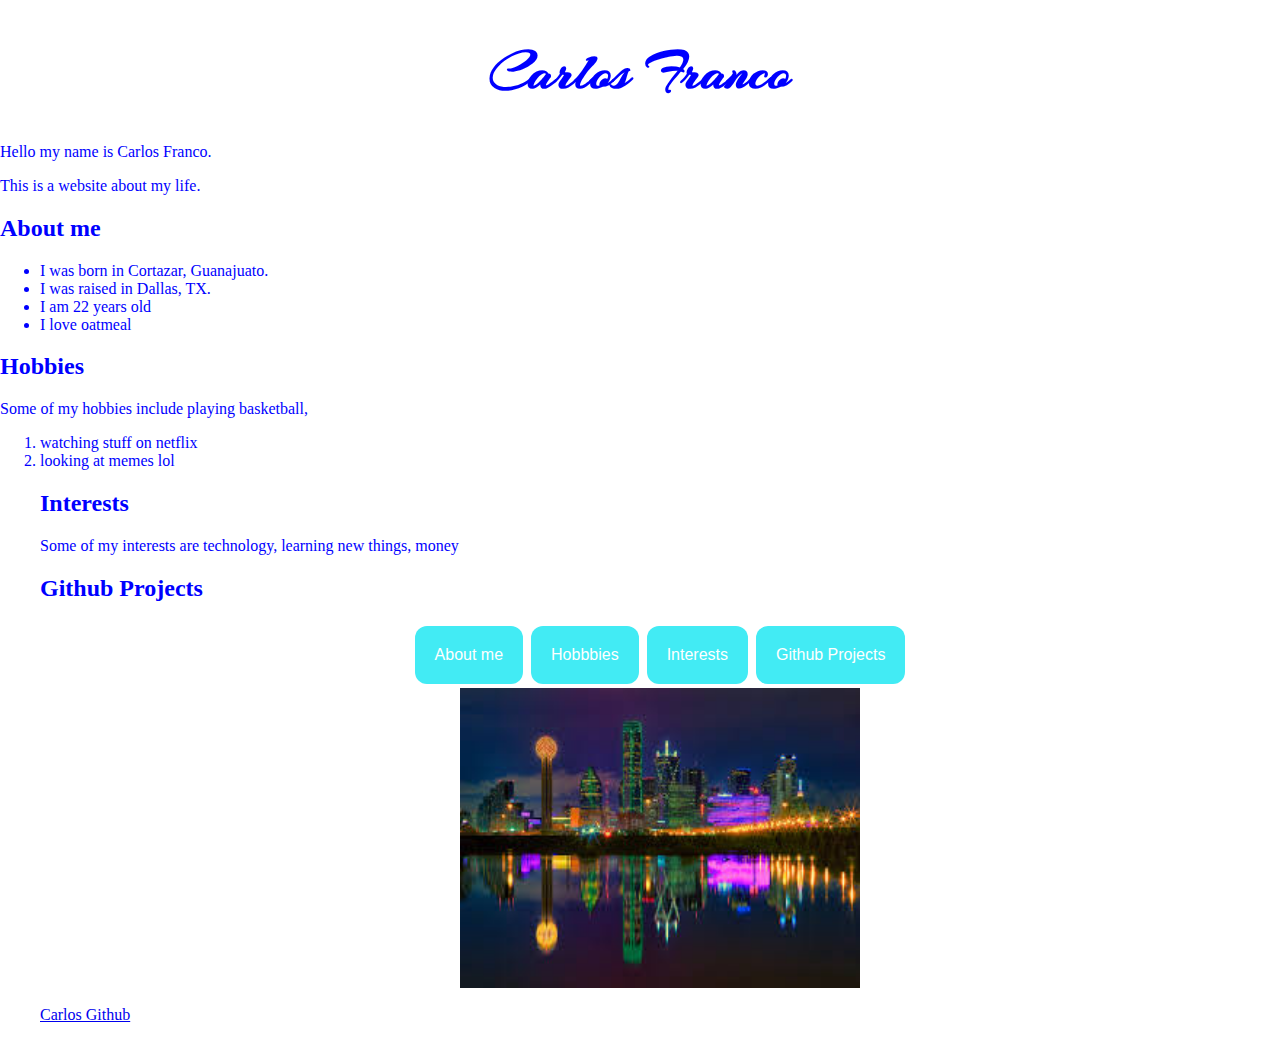
==== index.html @ be5d8235 "finished buttons" ====
<!DOCTYPE html>
<html>
  <head>
    <meta charset="utf-8"" name="viewport" width=device-width, initial-scale=1.0" >
    <link rel="stylesheet" type="text/css" href="css/styles.css">
    <link href='https://fonts.googleapis.com/css?family=Arizonia' rel='stylesheet'>

    <title>Carlos Franco</title>
  </head>
  <body>

    <div class="content">

      <h1 class="name">Carlos Franco</h1>
      <p>Hello my name is Carlos Franco.</p>
      <p>This is a website about my life.</p>
      <h2>About me</h2>
      <ul>
        <li>I was born in Cortazar, Guanajuato.</li>
        <li>I was raised in Dallas, TX.</li>
        <li>I am 22 years old</li>
        <li>I love oatmeal</li>
      </ul>
      <h2>Hobbies</h2>
        <p>Some of my hobbies include playing basketball,<ol><li> watching stuff on netflix</li><li>looking at memes lol</li></p>
      <h2>Interests</h2>
        Some of my interests are technology, learning new things, money
      <h2>Github Projects</h2>
    <div class="btn-grp">

        <button class="button" href="about-me.html">About me</button>
        <button class="button" href="Hobbies.html">Hobbbies</button>
        <button class="button" href="Interests">Interests</button>
        <button class="button" href="githubprojects.html">Github Projects</button>
    </div>
      <img src="images/dallas.jpeg" alt="Dallas,TX" style="width:400px;height:300px;" class="center" class="responsive">
      <br>
      <a href="https://github.com/Carlosf96/">Carlos Github</a>
    </div>



  </body>
</html>
---- css/styles.css ----
h1.name {
  color: blue;
  text-align: center;
  font-family: Arizonia;
  font-size: 55px;
}

body {
  margin: 0px;
  padding: 0px;
  background-image: url("/home/hc-22/Documents/Carlosf96.github.io/images/background.png");
  min-height: 100%;
  background-repeat: no-repeat;
  background-attachment: fixed;
  background-position: center;
  background-size: cover;

}
.content{
  color: blue;
}
.center{
  display: block;
  margin-left: auto;
  margin-right: auto;
  width: 50%;
}
.responsive{
   max-width: 100%;
  height: auto; 
}


.btn-grp{
  text-align: center;
}
.button:hover{
  box-shadow: 0 12px 16px 0 rgba(0,0,0,.24)
}
.button{

  background-color: #42ebf4;
  border: none;
  color: white;
  padding: 20px;
  text-decoration: none;
  display: inline-block;
  font-size: 16px;
  margin: 4px 2px;
  cursor: pointer;
  border-radius: 12px;
  text-align: center;
}
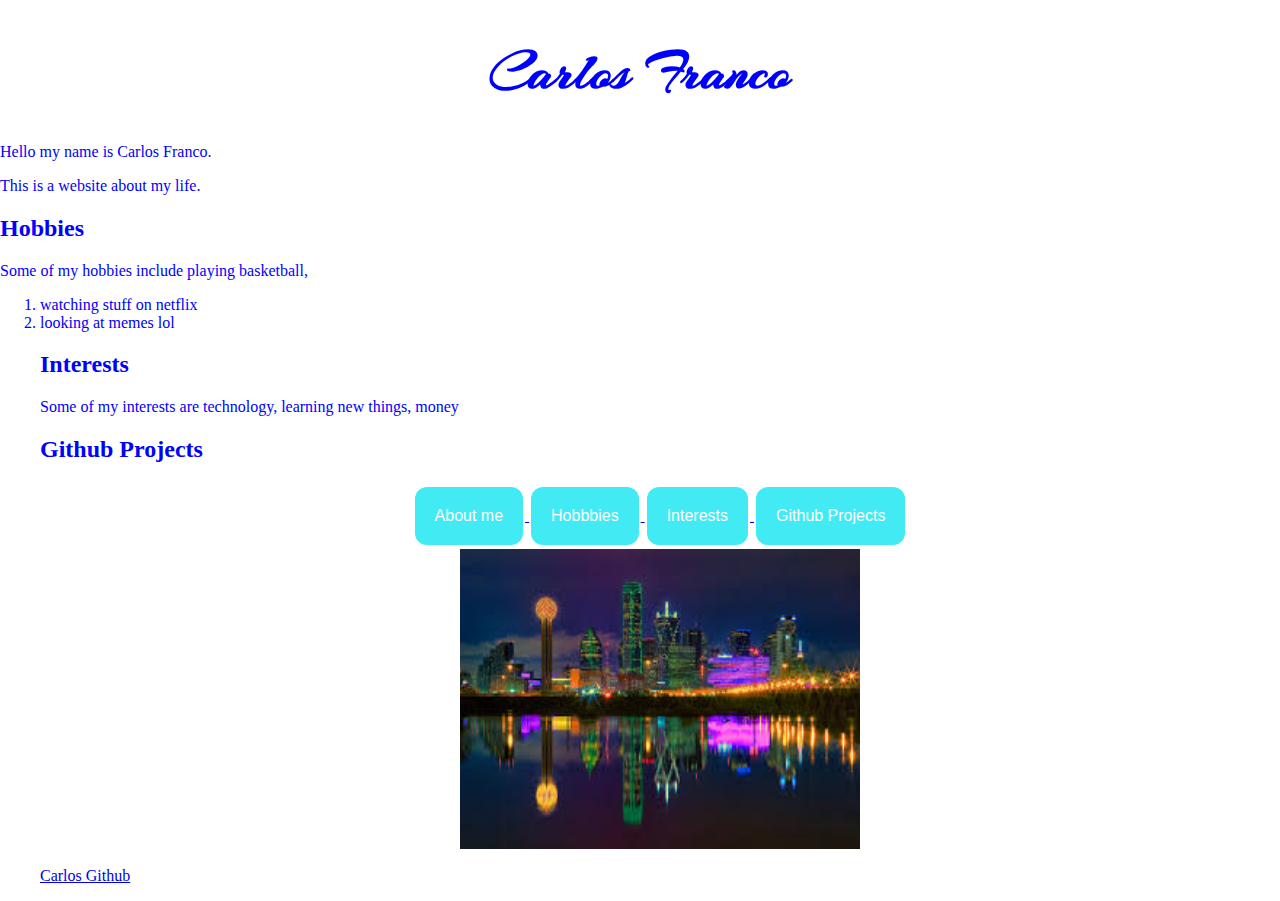
==== commit bdb9ad60: "added a about me page" ====
--- a/index.html
+++ b/index.html
@@ -14,13 +14,6 @@
       <h1 class="name">Carlos Franco</h1>
       <p>Hello my name is Carlos Franco.</p>
       <p>This is a website about my life.</p>
-      <h2>About me</h2>
-      <ul>
-        <li>I was born in Cortazar, Guanajuato.</li>
-        <li>I was raised in Dallas, TX.</li>
-        <li>I am 22 years old</li>
-        <li>I love oatmeal</li>
-      </ul>
       <h2>Hobbies</h2>
         <p>Some of my hobbies include playing basketball,<ol><li> watching stuff on netflix</li><li>looking at memes lol</li></p>
       <h2>Interests</h2>
@@ -28,10 +21,10 @@
       <h2>Github Projects</h2>
     <div class="btn-grp">
 
-        <button class="button" href="about-me.html">About me</button>
-        <button class="button" href="Hobbies.html">Hobbbies</button>
-        <button class="button" href="Interests">Interests</button>
-        <button class="button" href="githubprojects.html">Github Projects</button>
+        <a href="about-me.html"><button class="button" >About me</button>
+        <a href="hobbies.html"><button class="button">Hobbbies</button>
+        <a href="interests.html"><button class="button">Interests</button>
+        <a href="ghproj.html"><button class="button">Github Projects</button></a>
     </div>
       <img src="images/dallas.jpeg" alt="Dallas,TX" style="width:400px;height:300px;" class="center" class="responsive">
       <br>
--- a/css/styles.css
+++ b/css/styles.css
@@ -17,6 +17,9 @@
 
 }
 .content{
+  color: blue;
+}
+.content2{
   color: blue;
 }
 .center{
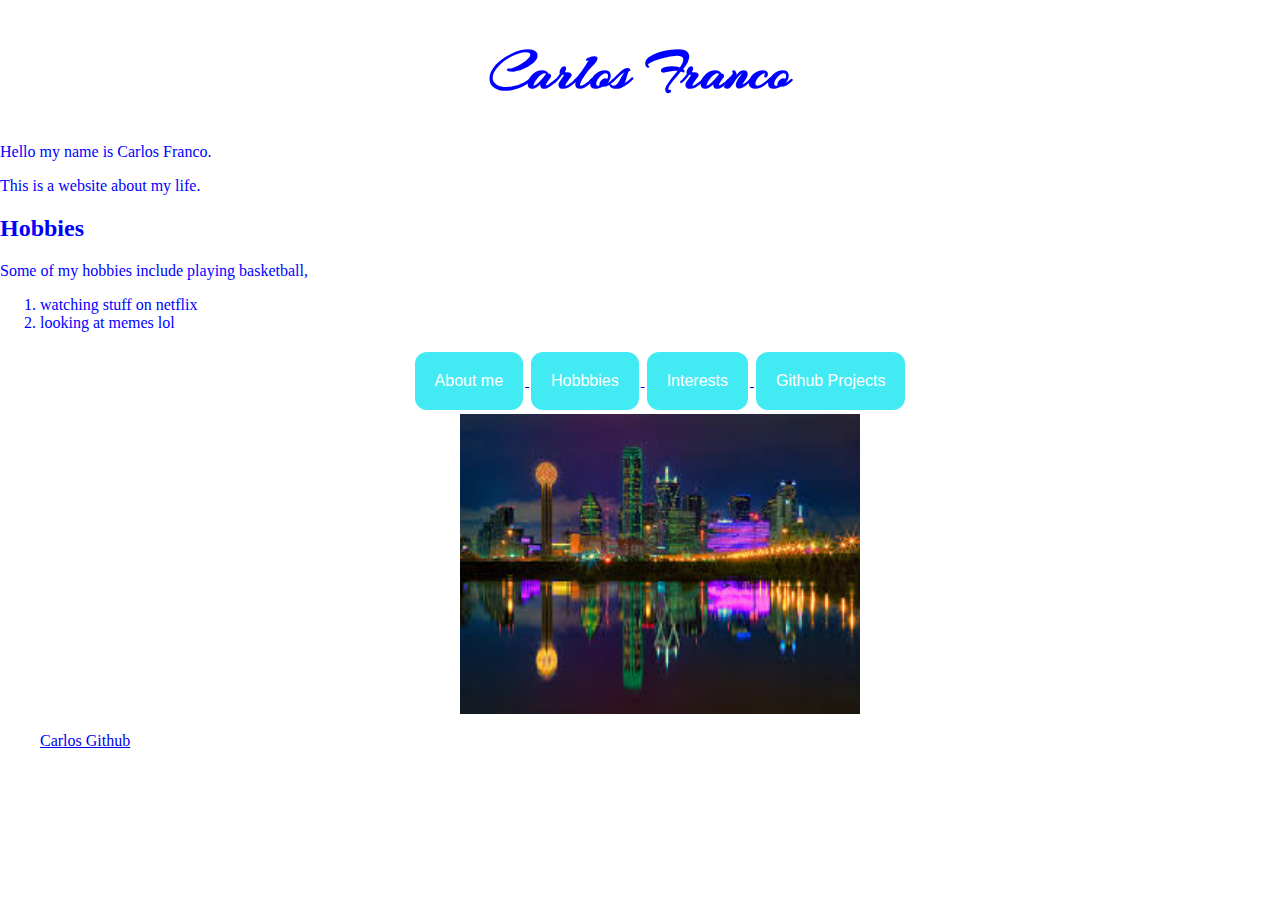
==== commit 3758216d: "added interests page" ====
--- a/index.html
+++ b/index.html
@@ -16,9 +16,6 @@
       <p>This is a website about my life.</p>
       <h2>Hobbies</h2>
         <p>Some of my hobbies include playing basketball,<ol><li> watching stuff on netflix</li><li>looking at memes lol</li></p>
-      <h2>Interests</h2>
-        Some of my interests are technology, learning new things, money
-      <h2>Github Projects</h2>
     <div class="btn-grp">
 
         <a href="about-me.html"><button class="button" >About me</button>
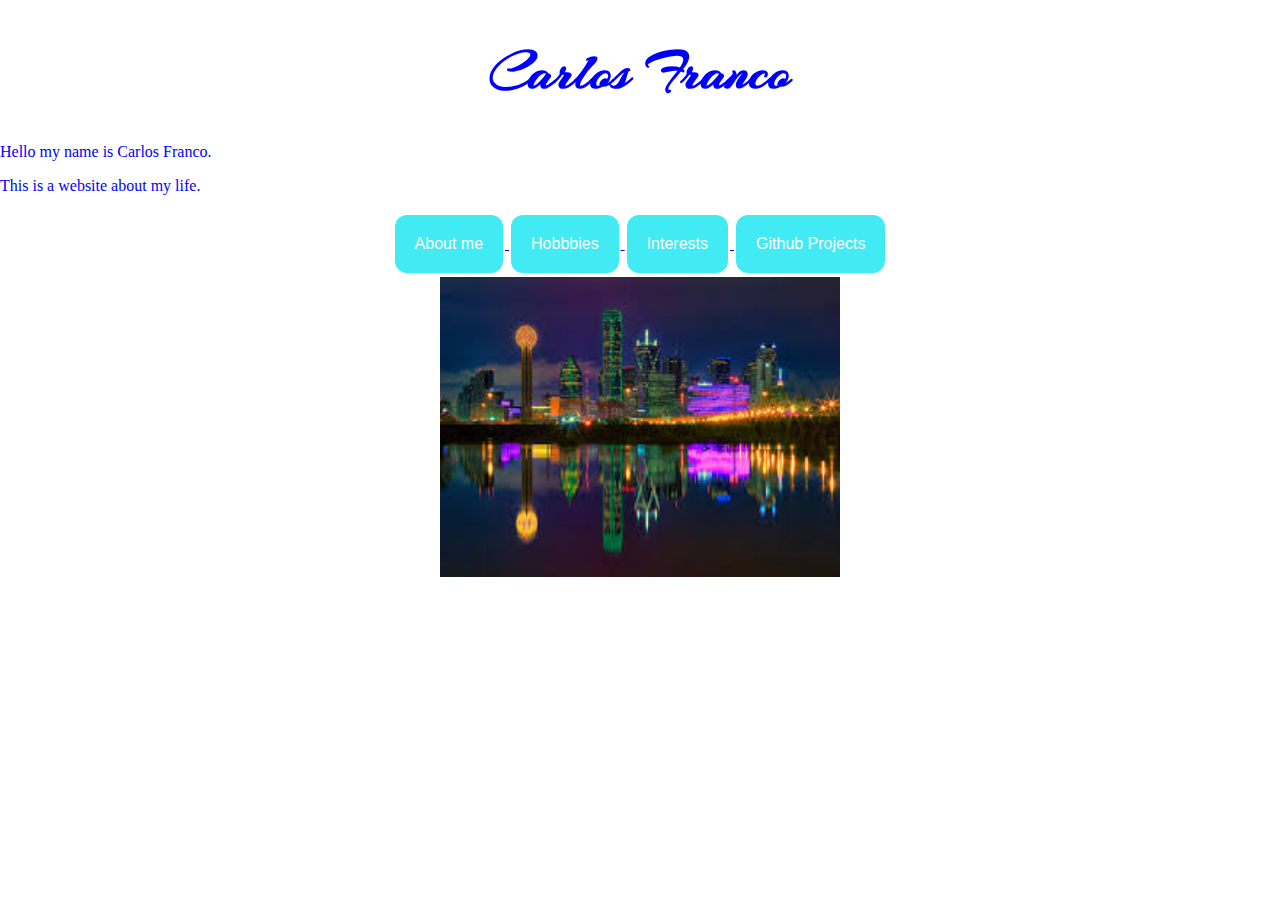
==== commit 7b0071d9: "added hobbies page" ====
--- a/index.html
+++ b/index.html
@@ -14,8 +14,6 @@
       <h1 class="name">Carlos Franco</h1>
       <p>Hello my name is Carlos Franco.</p>
       <p>This is a website about my life.</p>
-      <h2>Hobbies</h2>
-        <p>Some of my hobbies include playing basketball,<ol><li> watching stuff on netflix</li><li>looking at memes lol</li></p>
     <div class="btn-grp">
 
         <a href="about-me.html"><button class="button" >About me</button>
@@ -25,10 +23,6 @@
     </div>
       <img src="images/dallas.jpeg" alt="Dallas,TX" style="width:400px;height:300px;" class="center" class="responsive">
       <br>
-      <a href="https://github.com/Carlosf96/">Carlos Github</a>
     </div>
-
-
-
   </body>
 </html>
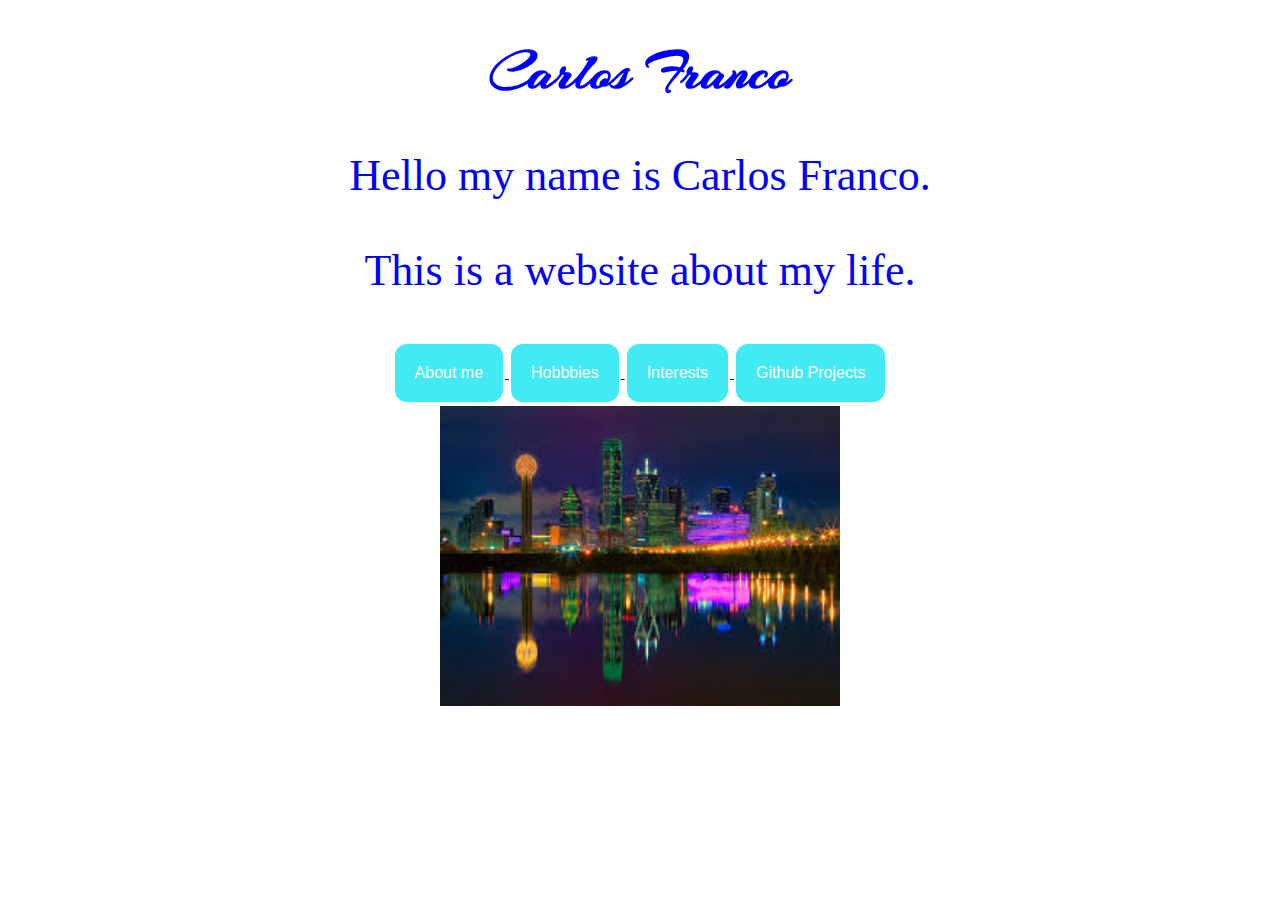
==== commit be22edde: "added more buttons" ====
--- a/index.html
+++ b/index.html
@@ -12,8 +12,8 @@
     <div class="content">
 
       <h1 class="name">Carlos Franco</h1>
-      <p>Hello my name is Carlos Franco.</p>
-      <p>This is a website about my life.</p>
+      <p class="hname">Hello my name is Carlos Franco.</p>
+      <p class="hname">This is a website about my life.</p>
     <div class="btn-grp">
 
         <a href="about-me.html"><button class="button" >About me</button>
--- a/css/styles.css
+++ b/css/styles.css
@@ -15,6 +15,10 @@
   background-position: center;
   background-size: cover;
 
+}
+.hname{
+  text-align: center;
+  font-size: 44px;
 }
 .content{
   color: blue;
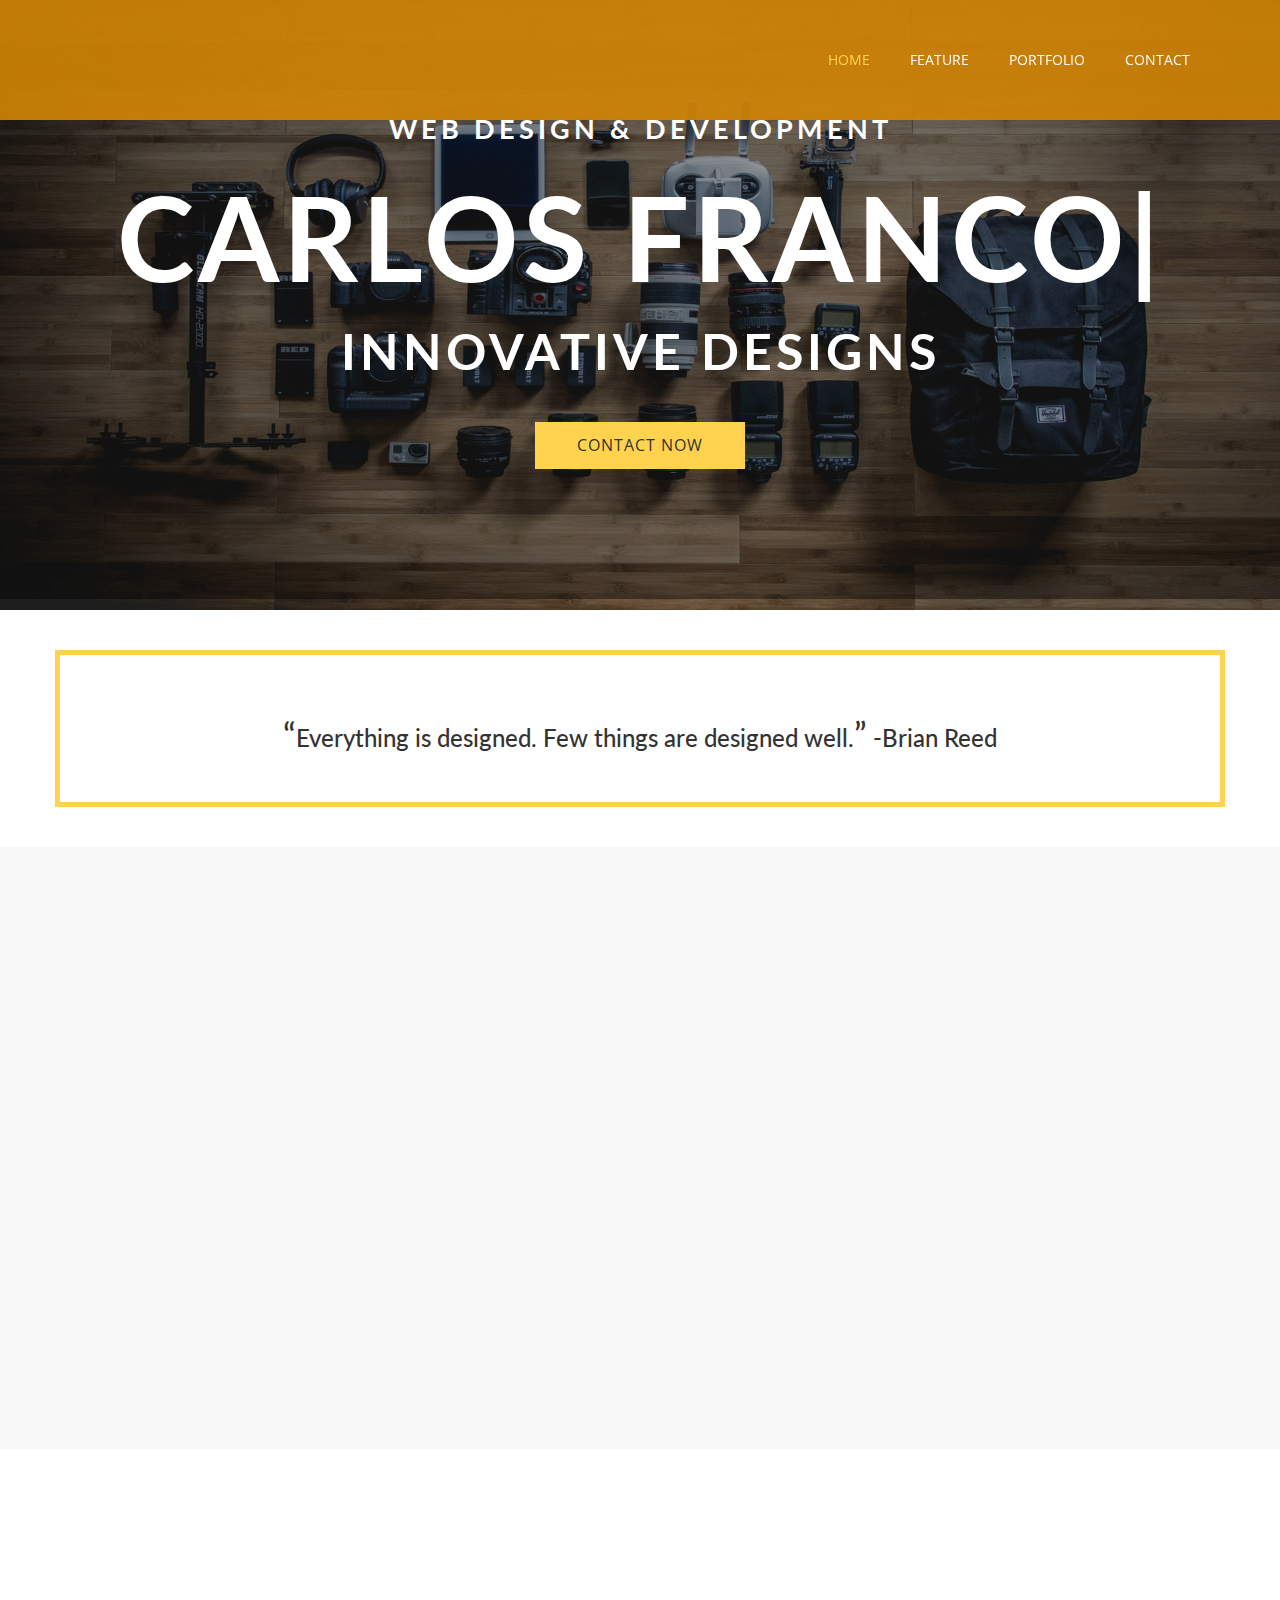
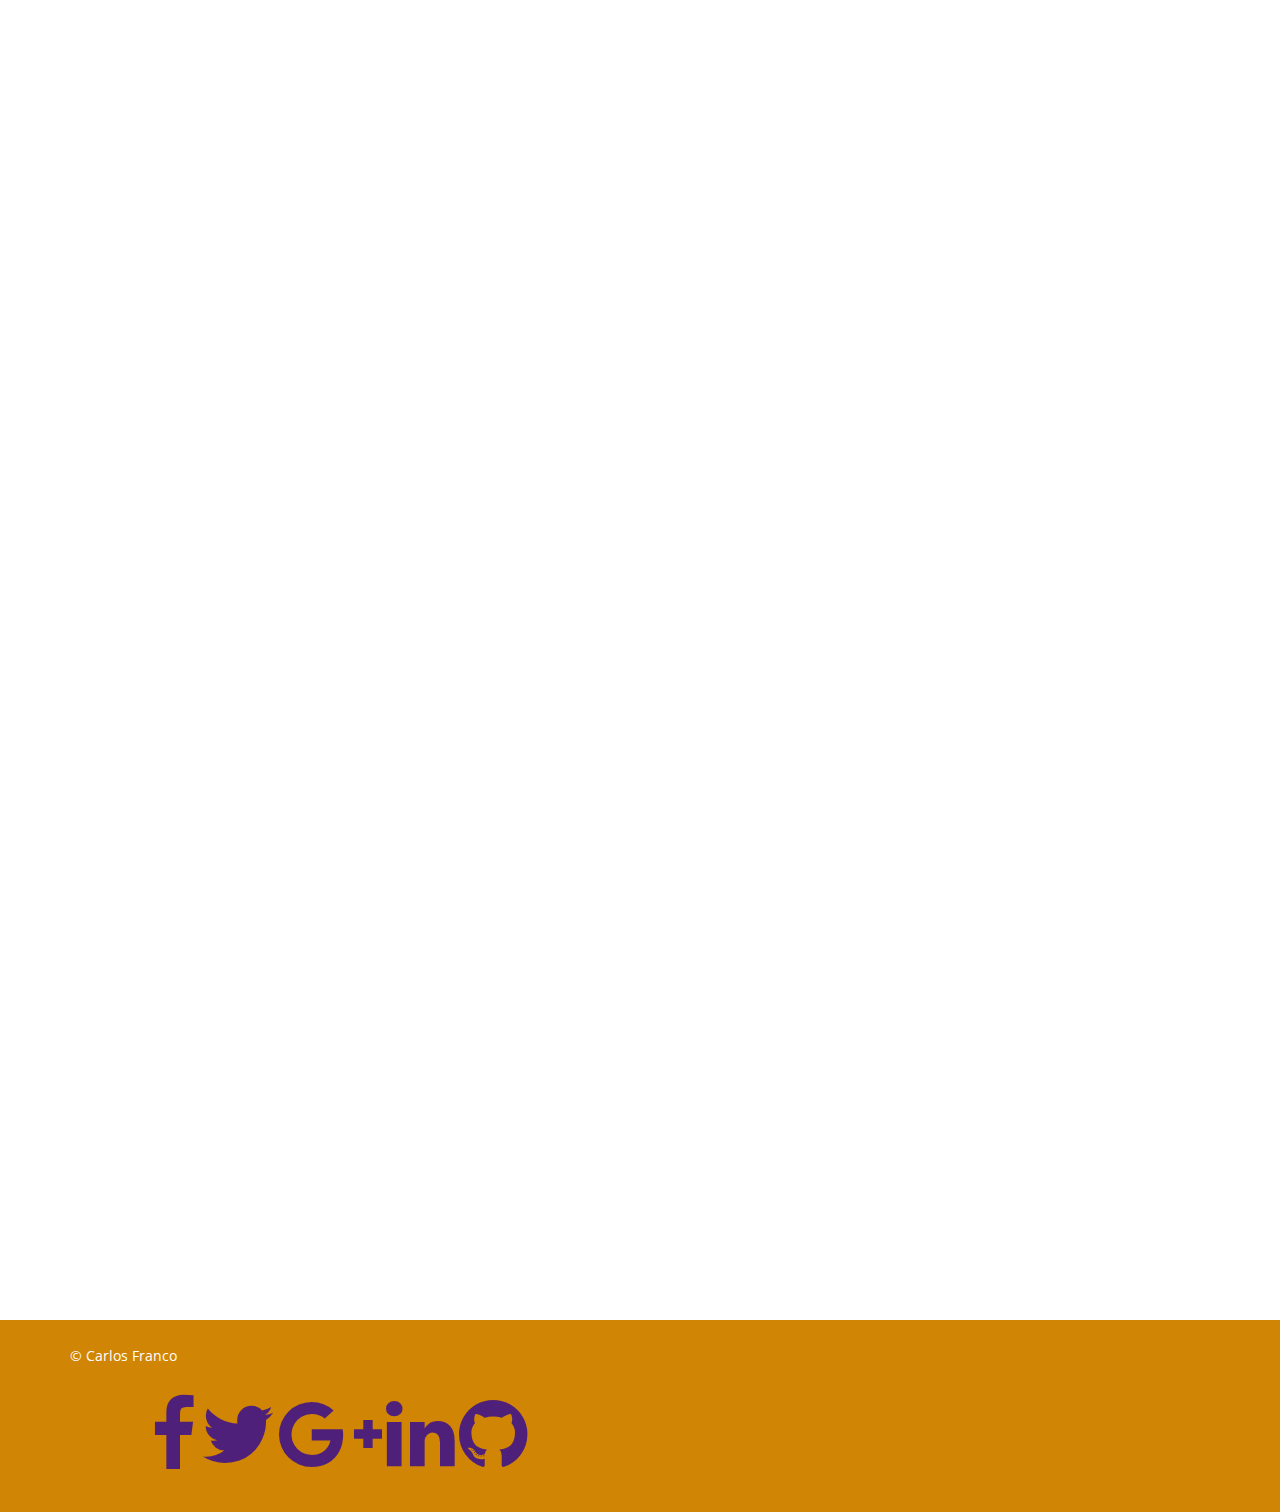
==== commit 0c11d720: "Revamped site" ====
--- a/index.html
+++ b/index.html
@@ -1,28 +1,306 @@
 <!DOCTYPE html>
-<html>
-  <head>
-    <meta charset="utf-8"" name="viewport" width=device-width, initial-scale=1.0" >
-    <link rel="stylesheet" type="text/css" href="css/styles.css">
-    <link href='https://fonts.googleapis.com/css?family=Arizonia' rel='stylesheet'>
-
-    <title>Carlos Franco</title>
-  </head>
-  <body>
-
-    <div class="content">
-
-      <h1 class="name">Carlos Franco</h1>
-      <p class="hname">Hello my name is Carlos Franco.</p>
-      <p class="hname">This is a website about my life.</p>
-    <div class="btn-grp">
-
-        <a href="about-me.html"><button class="button" >About me</button>
-        <a href="hobbies.html"><button class="button">Hobbbies</button>
-        <a href="interests.html"><button class="button">Interests</button>
-        <a href="ghproj.html"><button class="button">Github Projects</button></a>
-    </div>
-      <img src="images/dallas.jpeg" alt="Dallas,TX" style="width:400px;height:300px;" class="center" class="responsive">
-      <br>
-    </div>
-  </body>
-</html>
+<html lang="en">
+
+<head>
+  <meta charset="utf-8">
+  <meta name="viewport" content="width=device-width, initial-scale=1">
+  <title>Carlos Franco</title>
+  <meta name="description" content="Proffesional portfolio for Carlos Franco">
+  <meta name="keywords" content="javascript, bootstrap, node, nodejs, angular, angular7, python, python 3, mySql, html5, css3, es7">
+  <link href='https://fonts.googleapis.com/css?family=Lato:400,700,300|Open+Sans:400,600,700,300' rel='stylesheet' type='text/css'>
+  <link rel="stylesheet" type="text/css" href="css/bootstrap.min.css">
+  <link rel="stylesheet" type="text/css" href="css/font-awesome.min.css">
+  <link rel="stylesheet" type="text/css" href="css/animate.css">
+  <link rel="stylesheet" type="text/css" href="css/style.css">
+</head>
+
+<body>
+  <!--header-->
+  <header class="main-header" id="header">
+    <div class="bg-color">
+      <!--nav-->
+      <nav class="nav navbar-default navbar-fixed-top">
+        <div class="container">
+          <div class="col-md-12">
+            <div class="navbar-header">
+              <button type="button" class="navbar-toggle collapsed" data-toggle="collapse" data-target="#mynavbar"
+                aria-expanded="false" aria-controls="navbar">
+                <span class="fa fa-bars"></span>
+              </button>
+              <a href="index.html" class="navbar-brand"></a>
+            </div>
+            <div class="collapse navbar-collapse navbar-right" id="mynavbar">
+              <ul class="nav navbar-nav">
+                <li class="active"><a href="#header">Home</a></li>
+                <li><a href="#feature">Feature</a></li>
+                <li><a href="#portfolio">Portfolio</a></li>
+                <li><a href="#contact">Contact</a></li>
+              </ul>
+            </div>
+          </div>
+        </div>
+      </nav>
+      <!--/ nav-->
+      <div class="container text-center">
+        <div class="wrapper wow fadeInUp delay-05s">
+          <h2 class="top-title">Web Design & Development</h2>
+          <h1><span class="typed"></span></h1>
+          <h4 class="sub-title">Innovative Designs</h4>
+          <button type="submit" class="btn btn-submit">Contact Now</button>
+        </div>
+      </div>
+    </div>
+  </header>
+  <!--/ header-->
+  <!---->
+  <section id="cta-1">
+    <div class="container">
+      <div class="row">
+        <div class="cta-info text-center">
+          <h3><span class="dec-tec">“</span>Everything is designed. Few things are designed well.<span class="dec-tec">”</span>
+            -Brian Reed</h3>
+        </div>
+      </div>
+    </div>
+  </section>
+  <!---->
+  <!---->
+  <section id="feature" class="section-padding">
+    <div class="container">
+      <div class="row">
+        <div class="col-md-3 wow fadeInLeft delay-05s">
+          <div class="section-title">
+            <h2 class="head-title">Features</h2>
+            <hr class="botm-line">
+            <p class="sec-para">Lorem ipsum dolor sit amet, consectetur adipiscing elit, sed do eiusmod tempor
+              incididunt ut labore et dolore magna aliqua..</p>
+          </div>
+        </div>
+        <div class="col-md-9">
+          <div class="col-md-6 wow fadeInRight delay-02s">
+            <div class="icon">
+              <i class="fa fa-paint-brush"></i>
+            </div>
+            <div class="icon-text">
+              <h3 class="txt-tl">Easy to Learn and Design</h3>
+              <p class="txt-para">Lorem ipsum dolor sit amet, consectetur adipiscing elit. Vestibulum id ligula felis
+                euismod semper. </p>
+            </div>
+          </div>
+          <div class="col-md-6 wow fadeInRight delay-02s">
+            <div class="icon">
+              <i class="fa fa-cogs"></i>
+            </div>
+            <div class="icon-text">
+              <h3 class="txt-tl">Bootstrap 3.3.2</h3>
+              <p class="txt-para">Lorem ipsum dolor sit amet, consectetur adipiscing elit. Vestibulum id ligula felis
+                euismod semper. </p>
+            </div>
+          </div>
+          <div class="col-md-6 wow fadeInRight delay-04s">
+            <div class="icon">
+              <i class="fa fa-mobile"></i>
+            </div>
+            <div class="icon-text">
+              <h3 class="txt-tl">Responsive Design</h3>
+              <p class="txt-para">Lorem ipsum dolor sit amet, consectetur adipiscing elit. Vestibulum id ligula felis
+                euismod semper. </p>
+            </div>
+          </div>
+          <div class="col-md-6 wow fadeInRight delay-04s">
+            <div class="icon">
+              <i class="fa fa-desktop"></i>
+            </div>
+            <div class="icon-text">
+              <h3 class="txt-tl">No Coding, No Shortcodes</h3>
+              <p class="txt-para">Lorem ipsum dolor sit amet, consectetur adipiscing elit. Vestibulum id ligula felis
+                euismod semper. </p>
+            </div>
+          </div>
+          <div class="col-md-6 wow fadeInRight delay-06s">
+            <div class="icon">
+              <i class="fa fa-lightbulb-o"></i>
+            </div>
+            <div class="icon-text">
+              <h3 class="txt-tl">High Coversion</h3>
+              <p class="txt-para">Lorem ipsum dolor sit amet, consectetur adipiscing elit. Vestibulum id ligula felis
+                euismod semper. </p>
+            </div>
+          </div>
+          <div class="col-md-6 wow fadeInRight delay-06s">
+            <div class="icon">
+              <i class="fa fa-clock-o"></i>
+            </div>
+            <div class="icon-text">
+              <h3 class="txt-tl">Save Tons of Time</h3>
+              <p class="txt-para">Lorem ipsum dolor sit amet, consectetur adipiscing elit. Vestibulum id ligula felis
+                euismod semper. </p>
+            </div>
+          </div>
+        </div>
+      </div>
+    </div>
+  </section>
+  <!---->
+  <section class="section-padding parallax bg-image-2 section wow fadeIn delay-08s" id="cta-2">
+    <div class="container">
+      <div class="row">
+        <div class="col-md-8">
+          <div class="cta-txt">
+            <h3>Subscribe For Updates</h3>
+            <p>Join our 1000+ subscribers and get access to the latest tools, freebies, product announcements and much
+              more!</p>
+          </div>
+        </div>
+        <div class="col-md-4 text-center">
+          <a href="#" class="btn btn-submit">Subscribe Now</a>
+        </div>
+      </div>
+    </div>
+  </section>
+  <!---->
+  <!---->
+  <section class="section-padding wow fadeInUp delay-02s" id="portfolio">
+    <div class="container">
+      <div class="row">
+        <div class="col-md-3 col-sm-12">
+          <div class="section-title">
+            <h2 class="head-title">Portfolio</h2>
+            <hr class="botm-line">
+            <p class="sec-para">Lorem ipsum dolor sit amet, consectetur adipiscing elit, sed do eiusmod tempor
+              incididunt ut labore et dolore magna aliqua..</p>
+          </div>
+        </div>
+        <div class="col-md-9 col-sm-12">
+          <div class="col-md-4 col-sm-6 padding-right-zero">
+            <div class="portfolio-box design">
+              <img src="img/port01.jpg" alt="" class="img-responsive">
+            </div>
+          </div>
+          <div class="col-md-4 col-sm-6 padding-right-zero">
+            <div class="portfolio-box design">
+              <img src="img/port02.jpg" alt="" class="img-responsive">
+            </div>
+          </div>
+          <div class="col-md-4 col-sm-6 padding-right-zero">
+            <div class="portfolio-box design">
+              <img src="img/port03.jpg" alt="" class="img-responsive">
+            </div>
+          </div>
+          <div class="col-md-4 col-sm-6 padding-right-zero">
+            <div class="portfolio-box design">
+              <img src="img/port04.jpg" alt="" class="img-responsive">
+            </div>
+          </div>
+          <div class="col-md-4 col-sm-6 padding-right-zero">
+            <div class="portfolio-box design">
+              <img src="img/port05.jpg" alt="" class="img-responsive">
+            </div>
+          </div>
+          <div class="col-md-4 col-sm-6 padding-right-zero">
+            <div class="portfolio-box design">
+              <img src="img/port06.jpg" alt="" class="img-responsive">
+            </div>
+          </div>
+        </div>
+      </div>
+    </div>
+  </section>
+  <!---->
+  <!---->
+  <section class="section-padding wow fadeInUp delay-05s" id="contact">
+    <div class="container">
+      <div class="row white">
+        <div class="col-md-8 col-sm-12">
+          <div class="section-title">
+            <h2 class="head-title black">Contact Me</h2>
+            <hr class="botm-line">
+            <p class="sec-para black">Lorem ipsum dolor sit amet, consectetur adipiscing elit, sed do eiusmod tempor
+              incididunt ut labore et dolore magna aliqua..</p>
+          </div>
+        </div>
+        <div class="col-md-12 col-sm-12">
+          <div class="col-md-4 col-sm-6" style="padding-left:0px;">
+            <h3 class="cont-title">Email Us</h3>
+            <div id="sendmessage">Your message has been sent. Thank you!</div>
+            <div id="errormessage"></div>
+            <div class="contact-info">
+              <form action="" method="post" role="form" class="contactForm">
+                <div class="form-group">
+                  <input type="text" name="name" class="form-control" id="name" placeholder="Your Name" data-rule="minlen:4"
+                    data-msg="Please enter at least 4 chars" />
+                  <div class="validation"></div>
+                </div>
+                <div class="form-group">
+                  <input type="email" class="form-control" name="email" id="email" placeholder="Your Email" data-rule="email"
+                    data-msg="Please enter a valid email" />
+                  <div class="validation"></div>
+                </div>
+
+                <div class="form-group">
+                  <input type="text" class="form-control" name="subject" id="subject" placeholder="Subject" data-rule="minlen:4"
+                    data-msg="Please enter at least 8 chars of subject" />
+                  <div class="validation"></div>
+                </div>
+
+                <div class="form-group">
+                  <textarea class="form-control" name="message" rows="5" data-rule="required" data-msg="Please write something for us"
+                    placeholder="Message"></textarea>
+                  <div class="validation"></div>
+                </div>
+                <button type="submit" class="btn btn-send">Send</button>
+              </form>
+            </div>
+
+          </div>
+          <div class="col-md-4 col-sm-6">
+            <h3 class="cont-title">Visit Us</h3>
+            <div class="location-info">
+              <p class="white"><span aria-hidden="true" class="fa fa-map-marker"></span>Toledo 39, Juarez CDMX</p>
+              <p class="white"><span aria-hidden="true" class="fa fa-phone"></span>Phone: coming soon...</p>
+              <p class="white"><span aria-hidden="true" class="fa fa-envelope"></span>Email: <a href="" class="link-dec">carlos.f.roque96@gmail.com</a></p>
+            </div>
+          </div>
+          <div class="col-md-4">
+            <div class="contact-icon-container hidden-md hidden-sm hidden-xs">
+              <span aria-hidden="true" class="fa fa-envelope-o"></span>
+            </div>
+          </div>
+        </div>
+      </div>
+    </div>
+  </section>
+  <!---->
+  <!---->
+  <footer class="" id="footer">
+    <div class="container">
+      <div class="row">
+        <div class="col-sm-7 footer-copyright">
+          © Carlos Franco
+         
+        </div>
+        <div class="col-sm-5 footer-social">
+          <div class="pull-right hidden-xs hidden-sm">
+            <a href="#"><i class="fa fa-facebook" ></i></a>
+            <a href="#"><i class="fa fa-twitter"></i></a>
+            <a href="#"><i class="fa fa-google-plus"></i></a>
+            <a href=#><li class="fa fa-linkedin"></li></a>
+            <a href="https://github.com/Carlosf96"><i class="fa fa-github"></i></a>
+          </div>
+        </div>
+      </div>
+    </div>
+  </footer>
+  <!---->
+  <!--contact ends-->
+  <script src="js/jquery.min.js"></script>
+  <script src="js/jquery.easing.min.js"></script>
+  <script src="js/bootstrap.min.js"></script>
+  <script src="js/wow.js"></script>
+  <script src="js/custom.js"></script>
+  <script src="contactform/contactform.js"></script>
+  <script src="js/typed.js"></script>
+
+</body>
+
+</html>--- a/css/style.css
+++ b/css/style.css
@@ -0,0 +1,461 @@
+body {
+  line-height: 1.5;
+  font-family: 'Open Sans', sans-serif;
+  overflow-x: hidden;
+}
+
+ol, ul {
+  list-style: none;
+}
+
+blockquote, q {
+  quotes: none;
+}
+
+blockquote:before, blockquote:after, q:before, q:after {
+  content: '';
+  content: none;
+}
+
+table {
+  border-collapse: collapse;
+  border-spacing: 0;
+}
+
+.section-padding {
+  padding: 60px 0px;
+}
+
+h1, h2, h3, h4, h5, h6 {
+  font-family: 'Lato', sans-serif;
+}
+
+/**media Queries**/
+
+.navbar-default {
+  background-color: RGBA(209, 133, 4, 0.9);
+}
+
+.main-header {
+  background: url(../img/banner.jpeg) no-repeat;
+  background-size: cover;
+  min-height: 610px;
+}
+
+.bg-color {
+  background-color: RGBA(0, 0, 0, 0.41);
+}
+
+.nav>li>a {
+  padding: 0px;
+}
+
+.navbar-brand {
+  padding: 0px;
+  height: inherit;
+  font-family: 'Lato', sans-serif;
+}
+
+.navbar-default .navbar-brand {
+  color: #fff;
+  font-size: 34px;
+  text-transform: uppercase;
+  font-weight: 700;
+  letter-spacing: 2px;
+}
+
+.navbar-default .navbar-nav>.active>a, .navbar-default .navbar-nav>.active>a:focus, .navbar-default .navbar-nav>.active>a:hover {
+  color: #FFD34E;
+  text-transform: uppercase;
+	background-color: transparent;
+}
+
+.navbar-default .navbar-nav>li>a {
+  color: #fff;
+  padding: 10px 20px;
+  text-transform: uppercase;
+	background-color: transparent;
+}
+
+.navbar-default .navbar-nav>li>a:hover, .navbar-default .navbar-nav>li>a:focus {
+  color: #FFD34E;
+}
+
+.navbar-fixed-top {
+  padding: 40px 0;
+  transition: all .5s;
+}
+
+@media (max-width: 768px) {
+	.navbar-collapse {
+		background: rgba(209, 133, 4, 0.3);
+		border-top: 0;
+	}
+}
+
+.top-nav-collapse {
+  background: rgba(209, 133, 4, 0.3);
+  padding: 25px 0;
+}
+
+.wrapper {
+  padding: 90px 0px 130px;
+}
+
+.top-title {
+  z-index: 5;
+  font-size: 27px;
+  font-weight: 700;
+  color: #fff;
+  line-height: 38px;
+  letter-spacing: 4px;
+  opacity: 1;
+  text-transform: uppercase;
+}
+
+.sub-title {
+  font-size: 50px;
+  font-weight: 700;
+  color: #fff;
+  line-height: 71px;
+  letter-spacing: 4px;
+  opacity: 1;
+  text-transform: uppercase;
+}
+
+.typed, h1 {
+  font-size: 117px;
+  font-weight: 700;
+  color: #fff;
+  line-height: 88px;
+  letter-spacing: 4px;
+  opacity: 1;
+  text-transform: uppercase;
+  padding: 25px 0px;
+}
+
+.btn-submit {
+  background: #FFD34E;
+  border: 0px;
+  display: inline-block;
+  font-size: 16px;
+  text-transform: uppercase;
+  padding: 10px 40px;
+  font-weight: normal;
+  border-radius: 0px;
+  letter-spacing: 1px;
+  color: #333;
+  position: relative;
+  overflow: hidden;
+  -webkit-transition: all 0.4s ease-in-out;
+  -moz-transition: all 0.4s ease-in-out;
+  -o-transition: all 0.4s ease-in-out;
+  -ms-transition: all 0.4s ease-in-out;
+  transition: all 0.4s ease-in-out;
+  margin-top: 25px;
+  border: 2px solid #FFD34E;
+}
+
+.btn-submit:hover {
+  background: #fff;
+}
+
+/****/
+
+#cta-1 {
+  padding: 40px 0px;
+}
+
+.cta-info {
+  border: 5px solid #FFD34E;
+  padding: 40px 0px;
+}
+
+.cta-info h3 {
+  font-size: 24px;
+}
+
+.dec-tec {
+  font-size: 34px;
+}
+
+/****/
+
+#feature {
+  background-color: #f8f8f8;
+}
+
+.head-title {
+  color: #2b2b2b;
+  font-size: 32px;
+  font-weight: 700;
+}
+
+.botm-line {
+  background-color: #2b2b2b;
+  width: 34px;
+  height: 3px;
+  display: inline-block;
+}
+
+.section-title:hover .botm-line {
+  width: 70px;
+  /* For Safari 3.1 to 6.0 */
+  -webkit-transition-property: width;
+  -webkit-transition-duration: 2s;
+  -webkit-transition-timing-function: linear;
+  -webkit-transition-delay: 1s;
+  /* Standard syntax */
+  transition-property: width;
+  transition-duration: 2s;
+  transition-timing-function: linear;
+  transition-delay: 1s;
+}
+
+p {
+  color: #888;
+}
+
+.icon {
+  position: relative;
+  height: 48px;
+  width: 48px;
+  float: left;
+  margin-top: 14px;
+  margin-bottom: 20px;
+}
+
+.icon i {
+  font-size: 35px;
+}
+
+.icon-text {
+  margin-left: 73px;
+  padding: 0px 25px 25px 0px;
+}
+
+h3.txt-tl {
+  font-size: 24px;
+  line-height: 1.35;
+}
+
+/****/
+
+.parallax {
+  background-attachment: fixed;
+  background-repeat: repeat-y;
+  background-position: center center;
+}
+
+.bg-image-2 {
+  background: url('../img/cta-banner.jpg') no-repeat center fixed;
+  -webkit-background-size: 100% auto;
+  -moz-background-size: 100% auto;
+  -o-background-size: 100% auto;
+  background-size: 100% auto;
+  -webkit-background-size: cover;
+  -moz-background-size: cover;
+  -o-background-size: cover;
+  background-size: cover;
+}
+
+.section {
+  position: relative;
+  padding: 88px 0 67px 0;
+  display: block;
+}
+
+.cta-txt h3 {
+  font-size: 32px;
+  margin-bottom: 10px;
+  font-weight: 700;
+  color: #fff;
+}
+
+.cta-txt p {
+  color: #fff;
+}
+
+/****/
+
+.portfolio-box {
+  margin-bottom: 20px;
+  transition: all .2s ease-in-out;
+}
+.portfolio-box:hover {
+  transform: scale(1.3);
+}
+
+.padding-right-zero {
+  padding-right: 0px;
+}
+
+#contact {
+  background-color: #f8f8f8;
+}
+
+.validation {
+  color: red;
+  display: none;
+  margin: 0 0 20px;
+  font-weight: 400;
+  font-size: 13px;
+}
+
+#sendmessage {
+  color: green;
+  border: 1px solid green;
+  display: none;
+  text-align: center;
+  padding: 15px;
+  font-weight: 600;
+  margin-bottom: 15px;
+}
+
+#errormessage {
+  color: red;
+  display: none;
+  border: 1px solid red;
+  text-align: center;
+  padding: 15px;
+  font-weight: 600;
+  margin-bottom: 15px;
+}
+
+#sendmessage.show, #errormessage.show, .show {
+  display: block;
+}
+
+.black {
+  color: #000 !important;
+  font-weight: 600;
+}
+
+.btn-send {
+  border-radius: 0px;
+  color: #000;
+  background-color: #FFD34E;
+}
+
+a, a:hover {
+  color: #FFD34E;
+}
+
+.cont-title {
+  font-size: 24px;
+  padding: 15px 0px;
+}
+
+.location-info p span {
+  display: inline-block;
+}
+
+.location-info p span {
+  width: 40px;
+  font-size: 24px;
+  color: #666;
+  vertical-align: middle;
+}
+
+.location-info p {
+  margin-bottom: 5px;
+}
+
+.location-info p {
+  font-size: 18px;
+  line-height: 32px;
+  color: #000;
+}
+
+.contact-icon-container {
+  position: absolute;
+  top: -38px;
+  right: 0;
+  padding-right: 20px;
+  font-size: 320px;
+  color: #555;
+  line-height: 300px;
+  -ms-transform: rotate(20deg);
+  -moz-transform: rotate(20deg);
+  -webkit-transform: rotate(20deg);
+  transform: rotate(20deg);
+}
+
+/****/
+
+#footer {
+  background-color: RGBA(209, 133, 4);
+  padding: 20px 0px;
+}
+
+.footer-copyright {
+  color: #fff;
+  line-height: 32px;
+  text-align: left;
+}
+
+.footer-social {
+  float: none;
+  align-content: initial;
+}
+
+.footer-social a {
+  font-size: 80px;
+  color: rgb(45, 6, 151, 0.8);
+}
+
+.link-dec, .link-dec:hover {
+  color: #000;
+}
+
+/****/
+
+@media (min-width: 451px) and (max-width: 900px) {
+  .section-title {
+    margin-bottom: 15px;
+  }
+}
+
+@media (min-width: 20px) and (max-width: 450px) {
+  .navbar-toggle:hover, .navbar-toggle {
+    background-color: #fff;
+    color: rgb(0, 0, 0);
+  }
+  .navbar-toggle {
+    margin-top: 0px;
+  }
+  .navbar-default .navbar-nav>li>a {
+    text-align: center;
+  }
+  .navbar-default .navbar-nav>.active>a, .navbar-default .navbar-nav>.active>a:focus, .navbar-default .navbar-nav>.active>a:hover, .navbar-default .navbar-nav>li>a:hover, .navbar-default .navbar-nav>li>a:focus {
+  }
+  .top-title {
+    font-size: 15px;
+  }
+  .title {
+    font-size: 50px;
+  }
+  .sub-title {
+    font-size: 24px;
+  }
+  .footer-copyright {
+    text-align: center;
+  }
+  .padding-right-zero {
+    padding-right: 15px;
+  }
+  .section-title {
+    margin-bottom: 15px;
+  }
+  .cta-txt h3 {
+    font-size: 28px;
+  }
+  body {
+    font-size: 14px;
+  }
+  h3.txt-tl {
+    font-size: 20px;
+  }
+}
+
+/****/
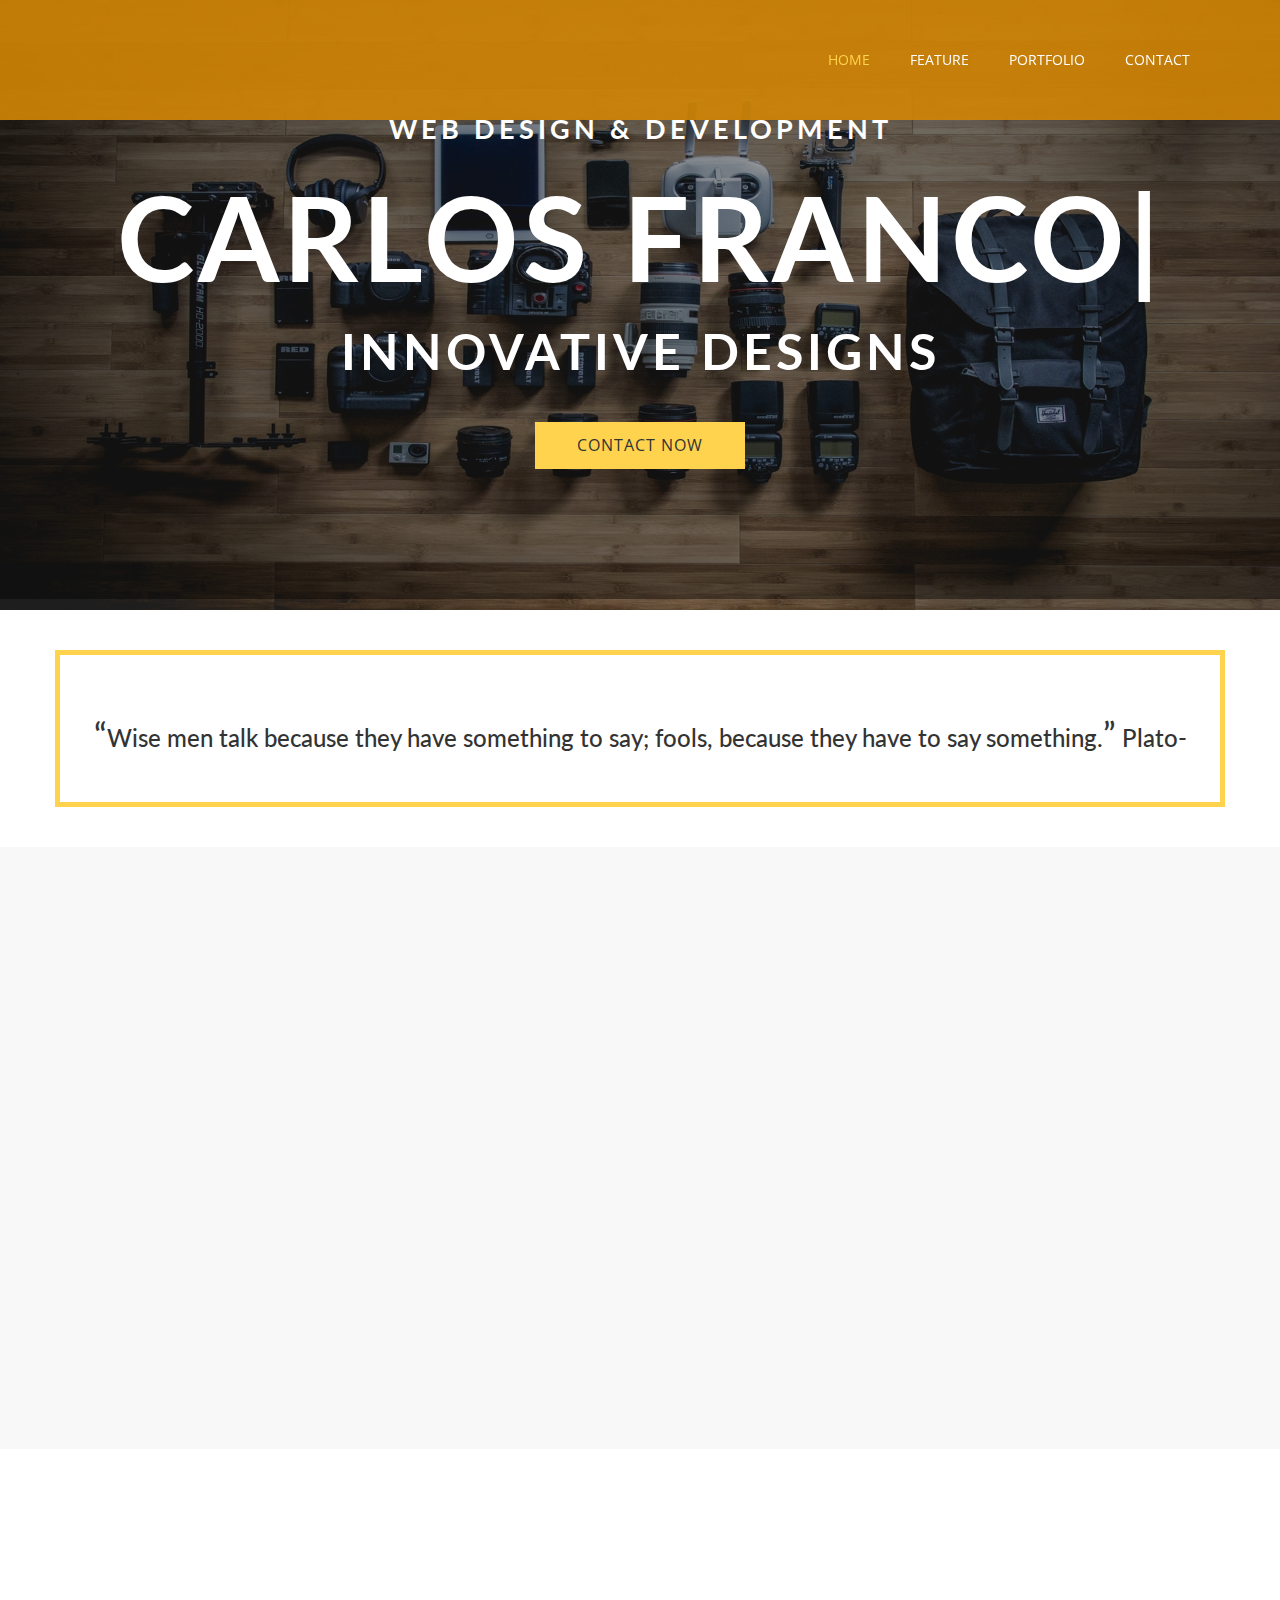
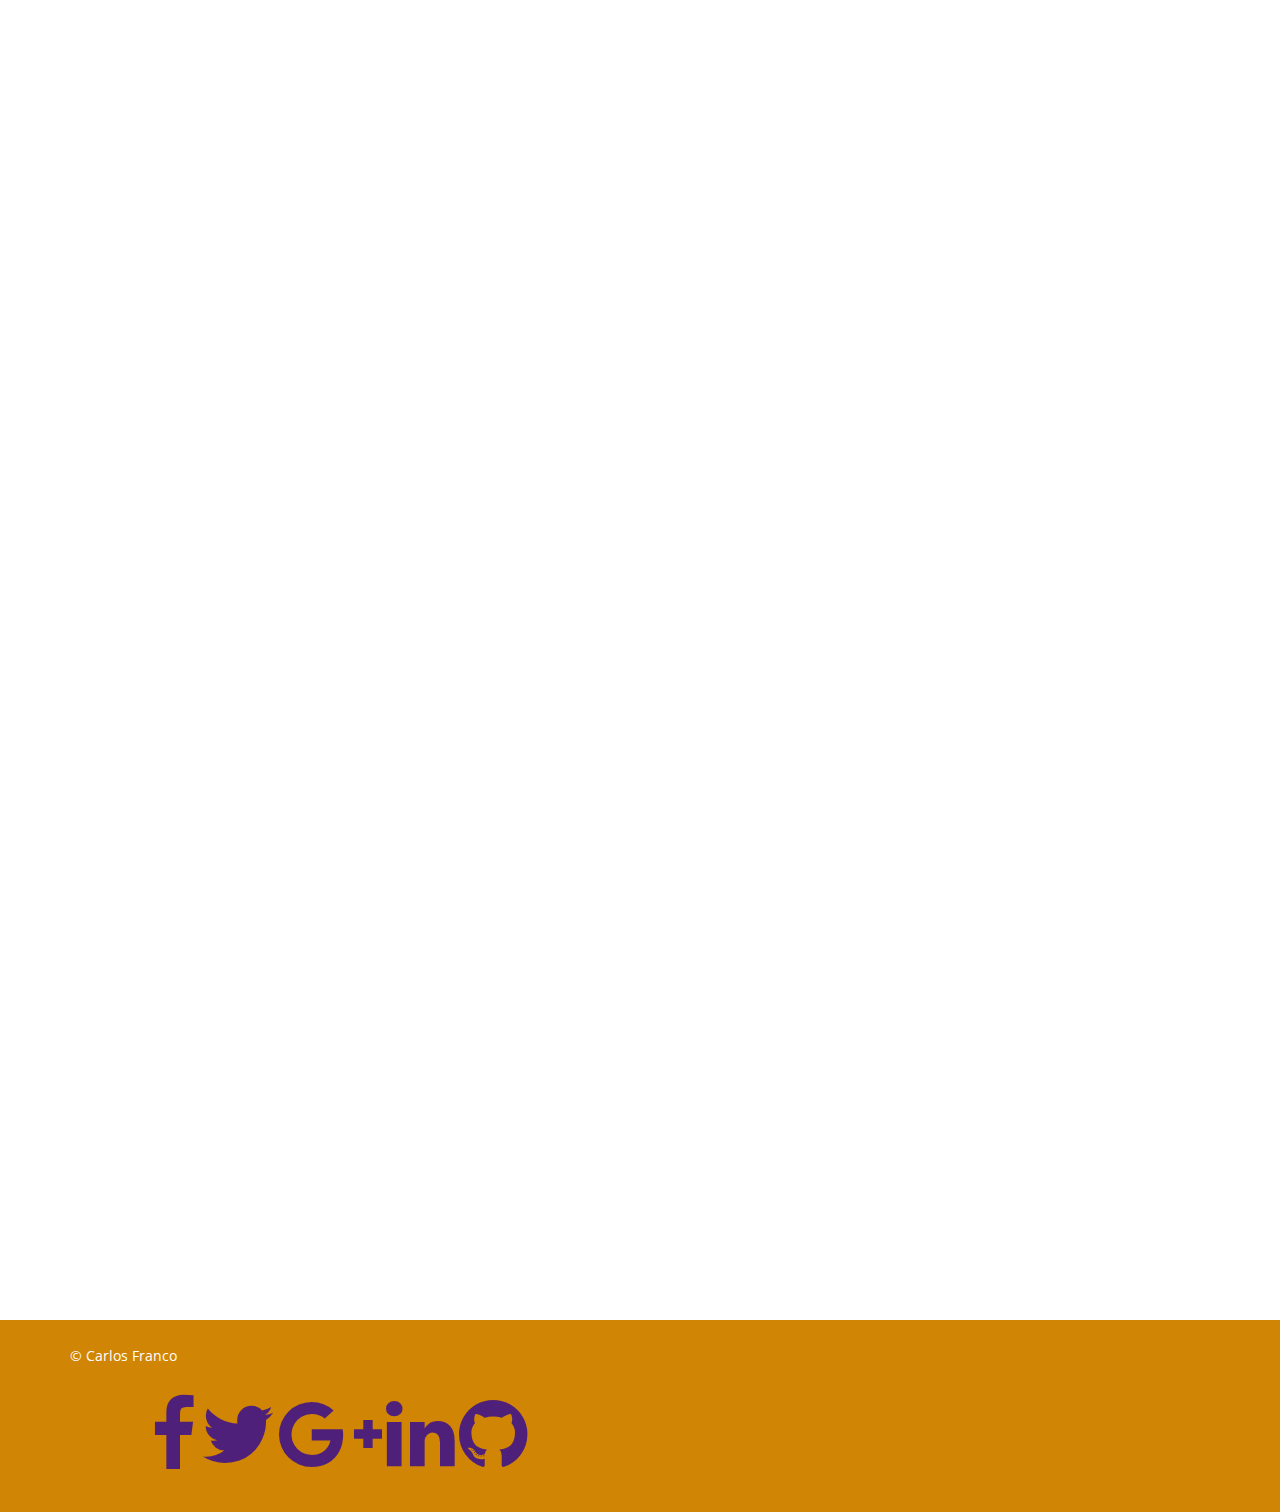
==== commit f2795bd1: "Changed Quote" ====
--- a/index.html
+++ b/index.html
@@ -57,8 +57,8 @@
     <div class="container">
       <div class="row">
         <div class="cta-info text-center">
-          <h3><span class="dec-tec">“</span>Everything is designed. Few things are designed well.<span class="dec-tec">”</span>
-            -Brian Reed</h3>
+          <h3><span class="dec-tec">“</span>Wise men talk because they have something to say; fools, because they have to say something.<span class="dec-tec">”</span>
+            Plato-</h3>
         </div>
       </div>
     </div>
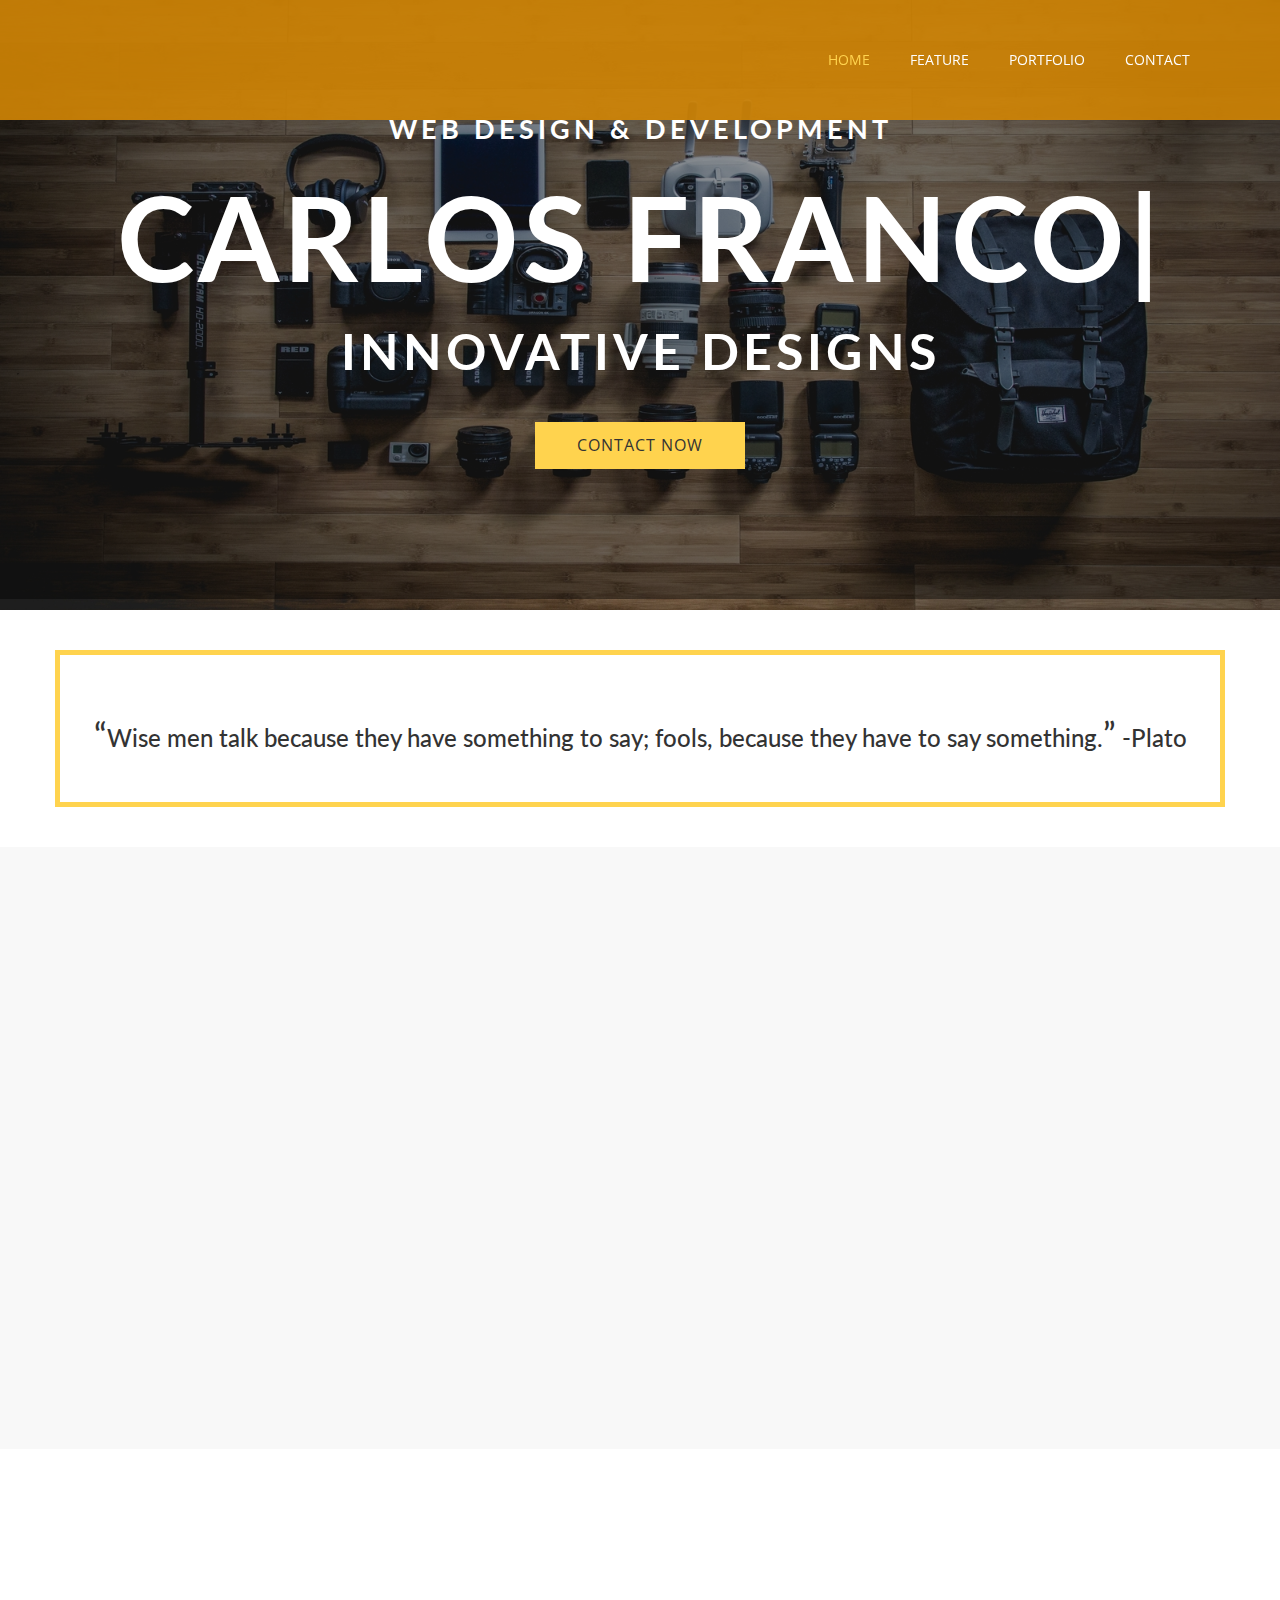
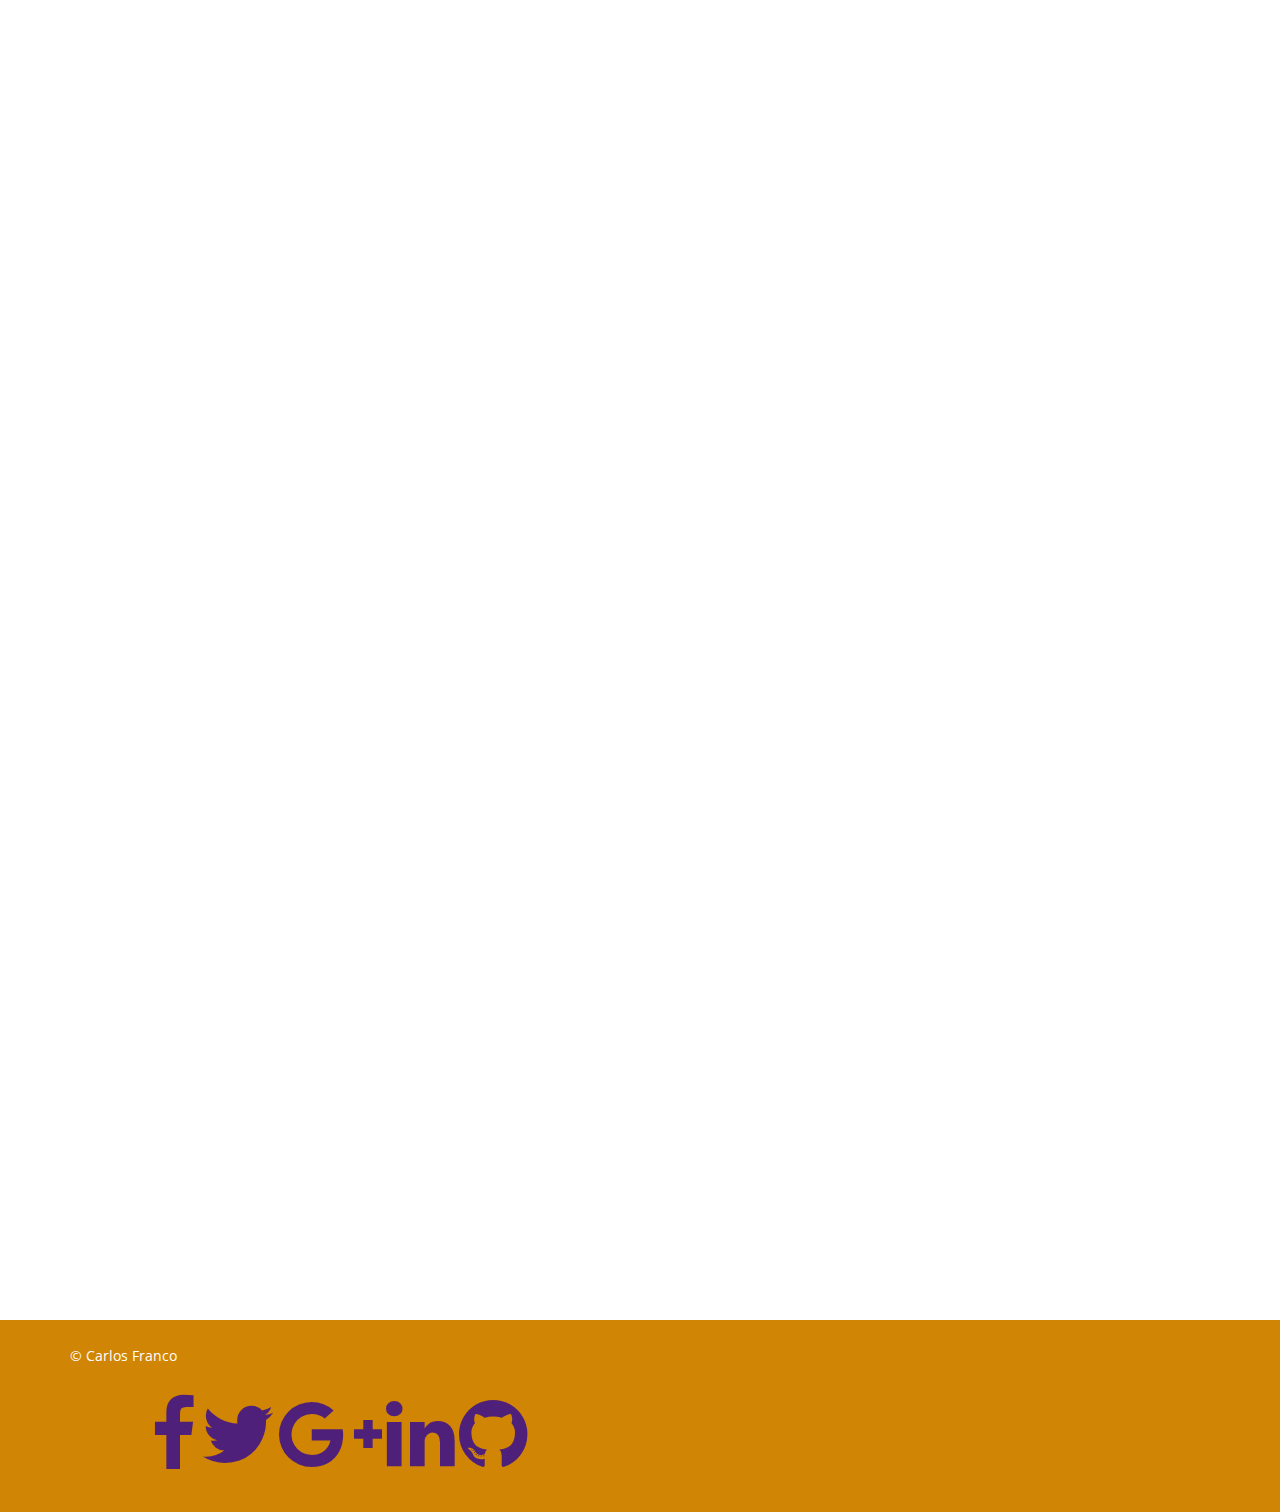
==== commit 1e6d9094: "Fix: Small typo" ====
--- a/index.html
+++ b/index.html
@@ -58,7 +58,7 @@
       <div class="row">
         <div class="cta-info text-center">
           <h3><span class="dec-tec">“</span>Wise men talk because they have something to say; fools, because they have to say something.<span class="dec-tec">”</span>
-            Plato-</h3>
+            -Plato</h3>
         </div>
       </div>
     </div>
